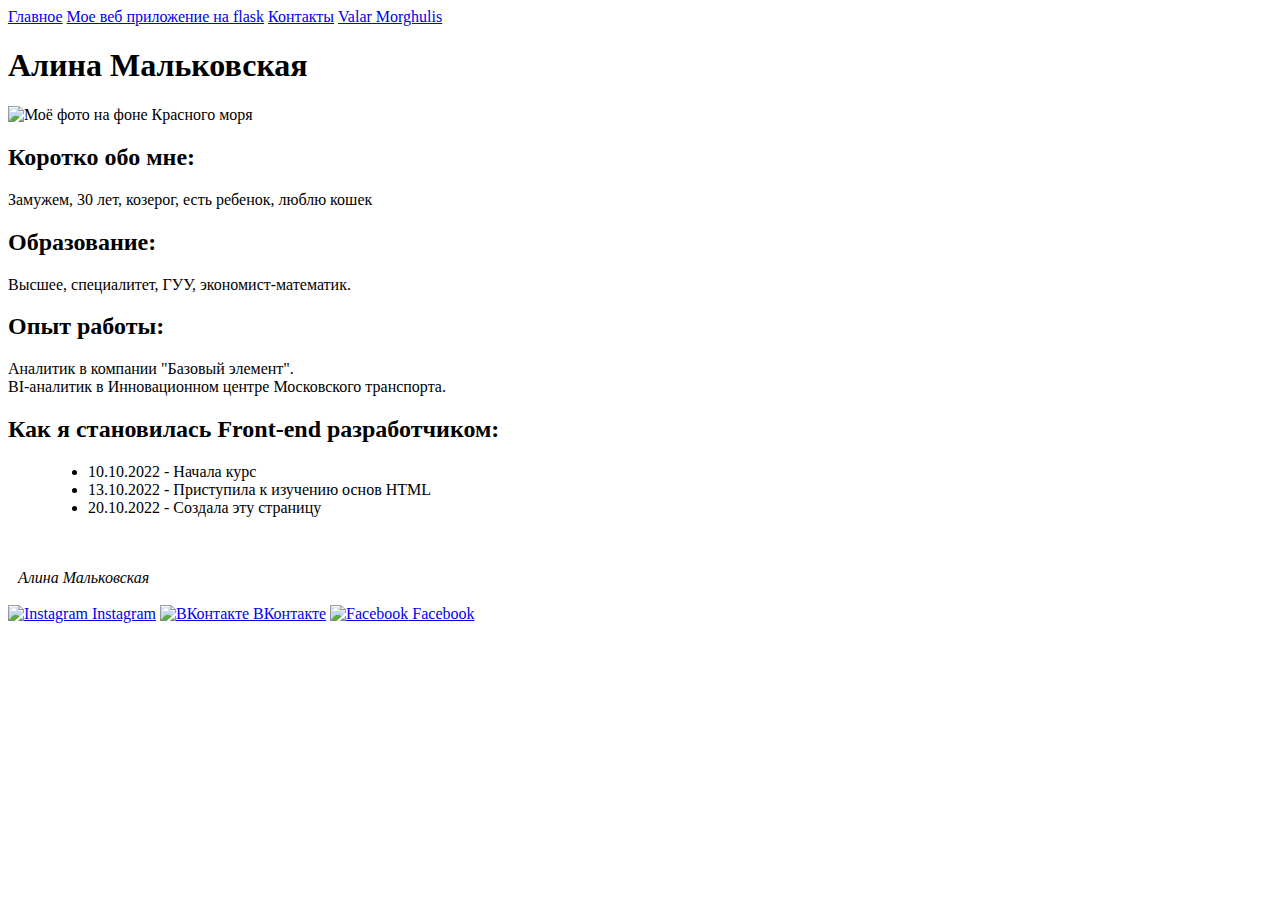
==== index.html @ b2427d75 "Add files via upload" ====
<!DOCTYPE html>
<html lang="ru">
    <header>
        <meta charset="utf-8">
        <title>Визитка - Алина М.</title>
        <link rel="stylesheet" href="style02.css">
    </header>
    <body>
        <div class="nav">
            <a href="#">Главное</a>
            <a href="http://lluban.by/images/storage/news/000509_818136_big.jpg" target="_blank">Мое веб приложение на flask</a>
            <a href="https://vk.com/alinka_malkovskaya" target="_blank">Контакты</a>
            <a href="https://wallpaperaccess.com/full/7168118.png" target="_blank">Valar Morghulis</a>
        </div>
        <h1>Алина Мальковская</h1>
        <img class="my_photo" src="photo01.jpg" alt="Моё фото на фоне Красного моря" title="Это я в Египте &#9728;" height="500">
        <h2>Коротко обо мне:</h2>
        <p>Замужем, 30 лет, козерог, есть ребенок, люблю кошек</p>
        <h2>Образование:</h2>
        <p>Высшее, специалитет, ГУУ, экономист-математик.</p>
        <h2>Опыт работы:</h2>
        <p>Аналитик в компании "Базовый элемент".<br> BI-аналитик в Инновационном центре Московского транспорта.</p>
        <!-- <h2>Хобби:</h2>
        <p><span style="font-family: 'GrenzeGotisch VariableFont'; font-size: 18px;">Valar Morghulis</span></p> -->
        <h2>Как я становилась Front-end разработчиком:</h2>
        <blockquote><ul class="list1">
            <li>10.10.2022 - Начала курс</li>
            <li>13.10.2022 - Приступила к изучению основ HTML</li>
            <li>20.10.2022 - Создала эту страницу</li>
        </ul></blockquote>
        <br>
    </body>
    <footer>
        <br>
        <div class="list2">
            <span style="padding: 0px 0px 0px 10px"></span><em>Алина Мальковская</em></span> <br><br>
            <a href="https://www.instagram.com/alinka.malkovskaya" target="_blank"><img src="instagram.png" alt="Instagram" width="15"> Instagram</a>
            <a href="https://vk.com/alinka_malkovskaya" target="_blank"><img src="vk.png" alt="ВКонтакте" width="15"> ВКонтакте</a>
            <a href="https://www.facebook.com/profile.php?id=100007308254084" target="_blank"><img src="facebook.png" alt="Facebook" width="15"> Facebook</a>
        </div>
    </footer>
</html>
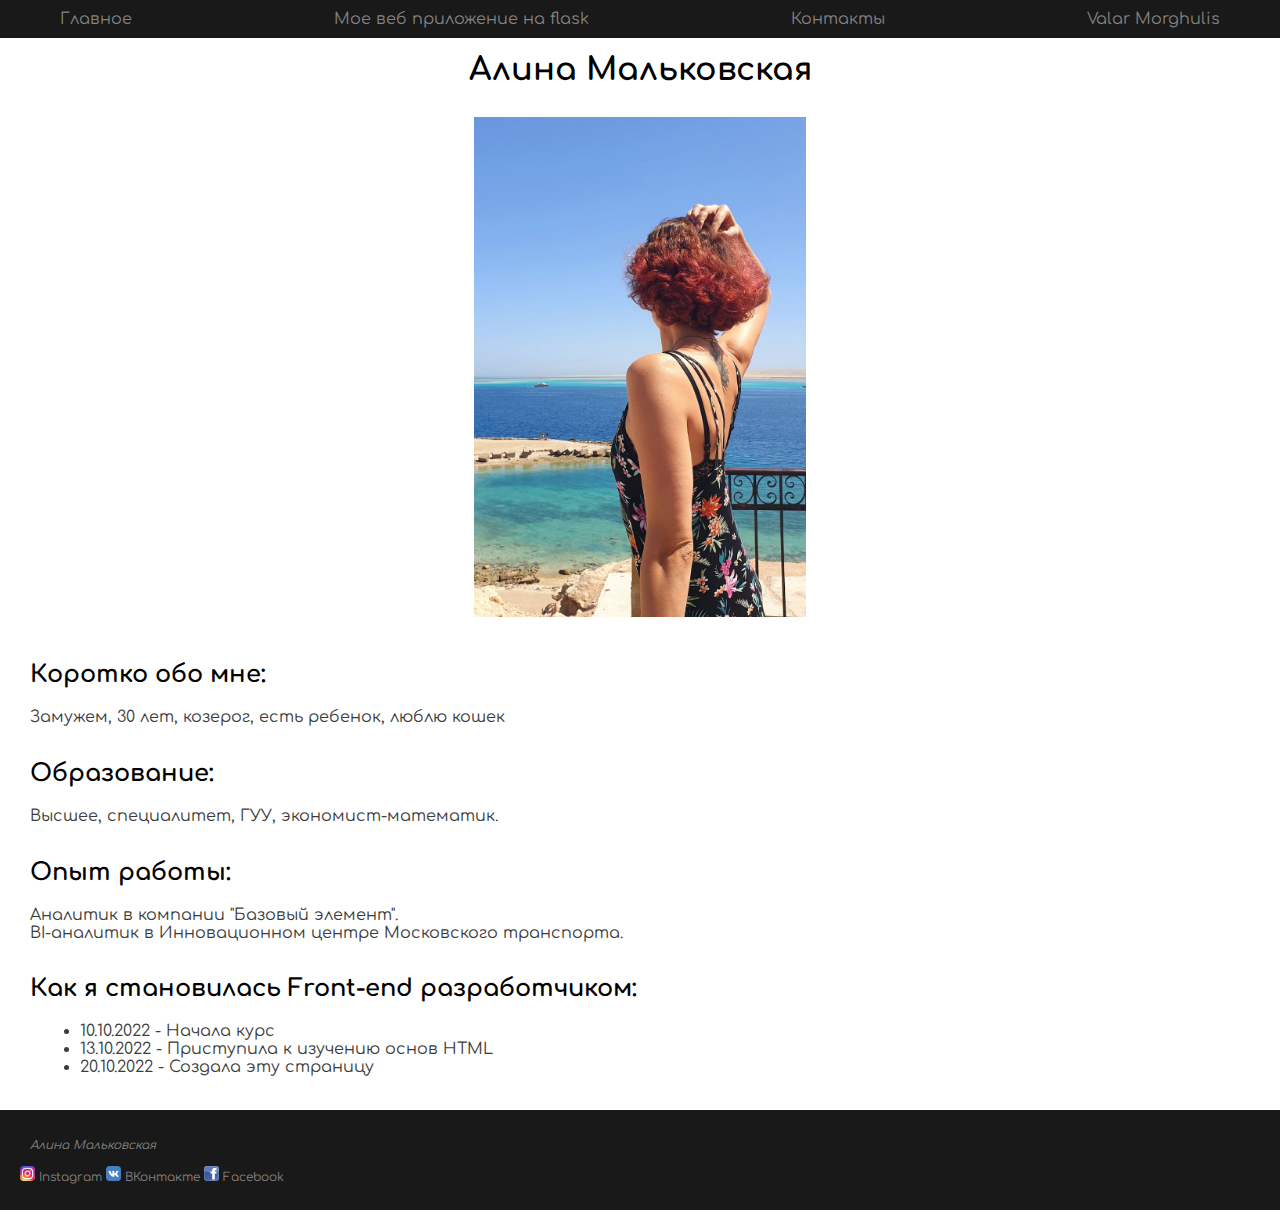
==== commit 37e46f0d: "Update index.html" ====
--- a/index.html
+++ b/index.html
@@ -3,7 +3,7 @@
     <header>
         <meta charset="utf-8">
         <title>Визитка - Алина М.</title>
-        <link rel="stylesheet" href="style02.css">
+        <link rel="stylesheet" href="сайт-визитка/style02.css">
     </header>
     <body>
         <div class="nav">
@@ -13,7 +13,7 @@
             <a href="https://wallpaperaccess.com/full/7168118.png" target="_blank">Valar Morghulis</a>
         </div>
         <h1>Алина Мальковская</h1>
-        <img class="my_photo" src="photo01.jpg" alt="Моё фото на фоне Красного моря" title="Это я в Египте &#9728;" height="500">
+        <img class="my_photo" src="сайт-визитка/photo01.jpg" alt="Моё фото на фоне Красного моря" title="Это я в Египте &#9728;" height="500">
         <h2>Коротко обо мне:</h2>
         <p>Замужем, 30 лет, козерог, есть ребенок, люблю кошек</p>
         <h2>Образование:</h2>
@@ -34,9 +34,9 @@
         <br>
         <div class="list2">
             <span style="padding: 0px 0px 0px 10px"></span><em>Алина Мальковская</em></span> <br><br>
-            <a href="https://www.instagram.com/alinka.malkovskaya" target="_blank"><img src="instagram.png" alt="Instagram" width="15"> Instagram</a>
-            <a href="https://vk.com/alinka_malkovskaya" target="_blank"><img src="vk.png" alt="ВКонтакте" width="15"> ВКонтакте</a>
-            <a href="https://www.facebook.com/profile.php?id=100007308254084" target="_blank"><img src="facebook.png" alt="Facebook" width="15"> Facebook</a>
+            <a href="https://www.instagram.com/alinka.malkovskaya" target="_blank"><img src="сайт-визитка/instagram.png" alt="Instagram" width="15"> Instagram</a>
+            <a href="https://vk.com/alinka_malkovskaya" target="_blank"><img src="сайт-визитка/vk.png" alt="ВКонтакте" width="15"> ВКонтакте</a>
+            <a href="https://www.facebook.com/profile.php?id=100007308254084" target="_blank"><img src="сайт-визитка/facebook.png" alt="Facebook" width="15"> Facebook</a>
         </div>
     </footer>
 </html>
--- a/сайт-визитка/style02.css
+++ b/сайт-визитка/style02.css
@@ -0,0 +1,61 @@
+@font-face {
+    src: url('../fonts/Comfortaa-VariableFont_wght.ttf');
+    font-family: 'Comfortaa VariableFont';
+}
+@font-face {
+    src: url('../fonts/GrenzeGotisch-VariableFont_wght.ttf');
+    font-family: 'GrenzeGotisch VariableFont';
+}
+body{
+    font-family: 'Comfortaa VariableFont'; 
+    margin:0;
+}
+.nav{
+    display:flex;
+    justify-content: space-between;
+    padding: 10px 60px;
+    background-color: rgb(24, 25, 24);
+}
+h1{
+    display:flex;
+    justify-content: center;
+    margin: 14px auto 30px;
+}
+h2{
+    padding: 14px 0px 0px 30px;
+}
+p{
+    color:rgb(60, 60, 60);
+    padding: 0px 10px 0px 10px;
+    margin-left: 20px;
+}
+.list1{
+    color:rgb(60, 60, 60);
+    text-decoration: none;
+}
+.list2{
+    color:rgb(133, 130, 130);
+    font-size: 12px;
+    padding: 10px 20px;
+}
+a {
+    text-decoration: none; 
+    color: rgb(133, 130, 130);
+}
+a:hover {
+    color: rgb(158, 30, 204);
+    text-decoration: none;  
+}
+.my_photo {
+    display:flex;
+    justify-content: center;
+    margin: 14px auto 30px;
+}
+footer {
+    background-color: rgb(24, 25, 24);
+    /* overflow: hidden; */
+    /*position: fixed;*/
+    bottom: 0;
+    width: 100%;
+    height: 100px;      
+}